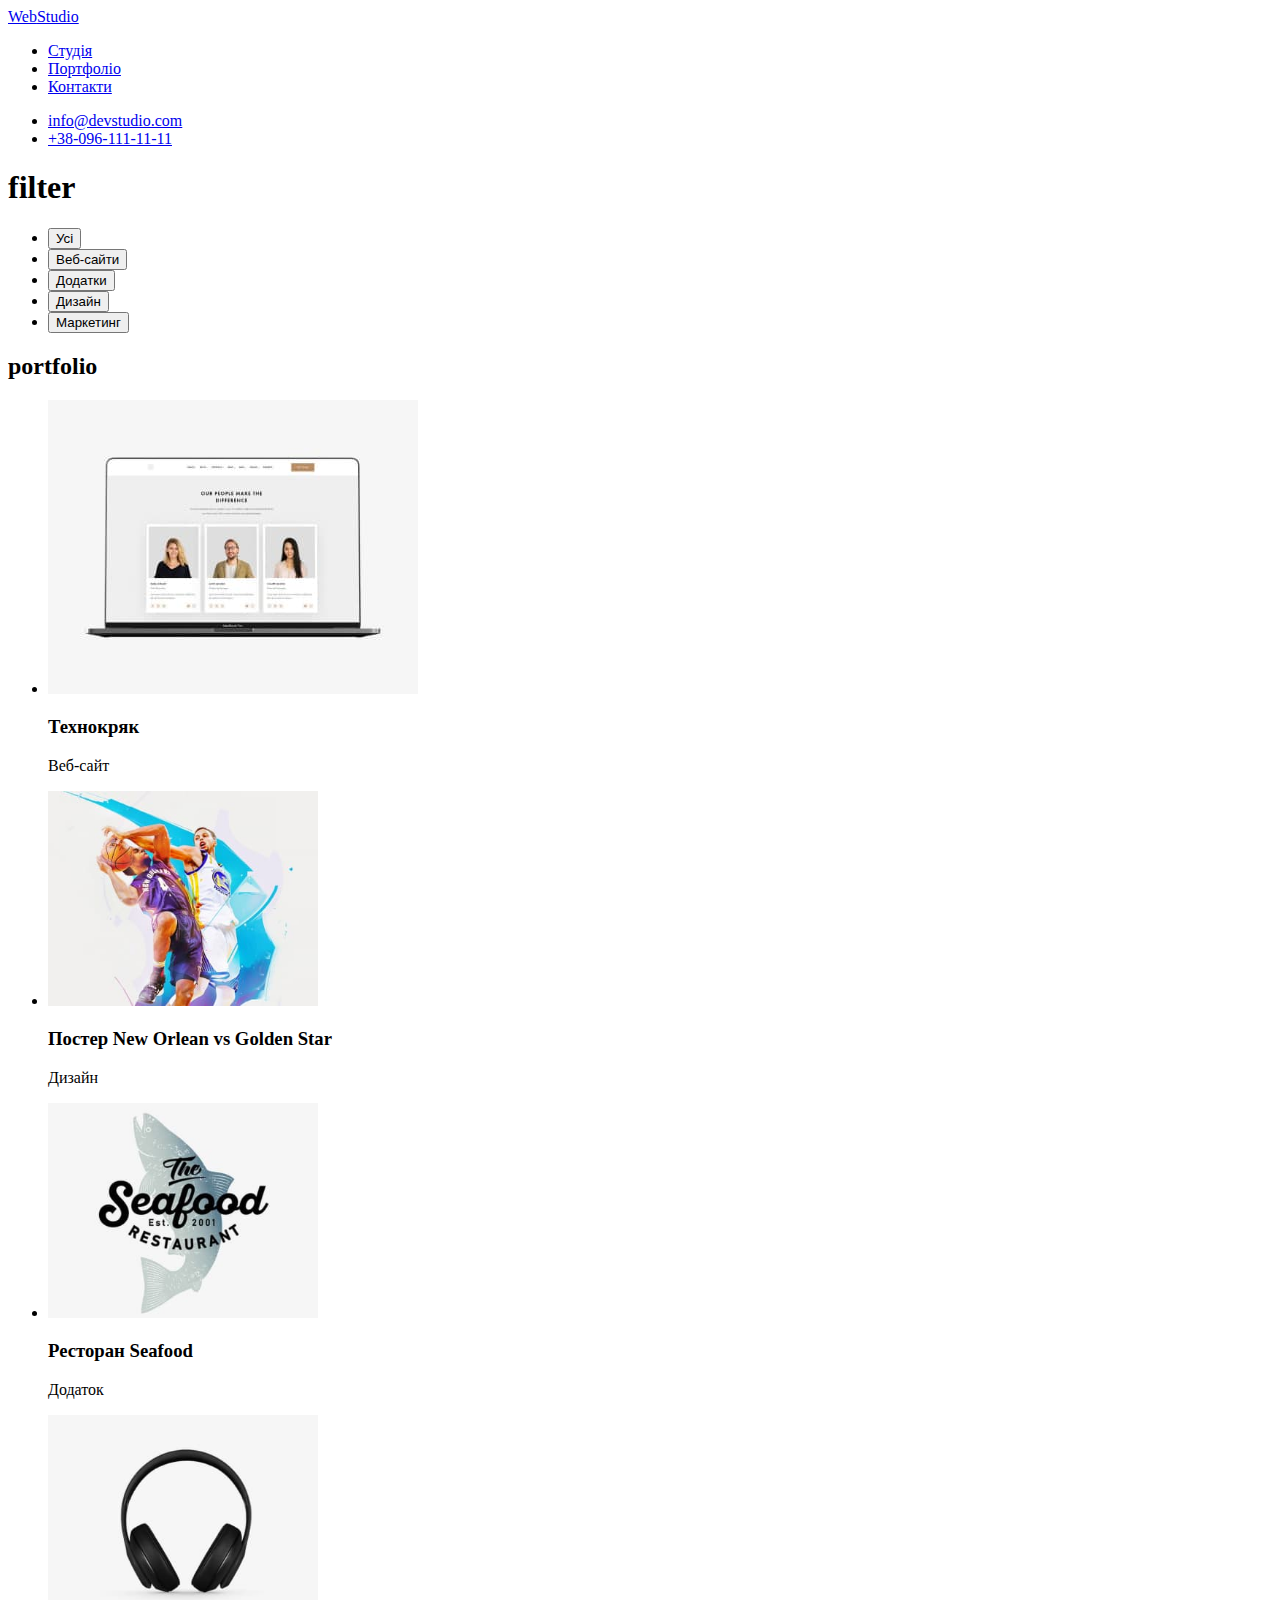
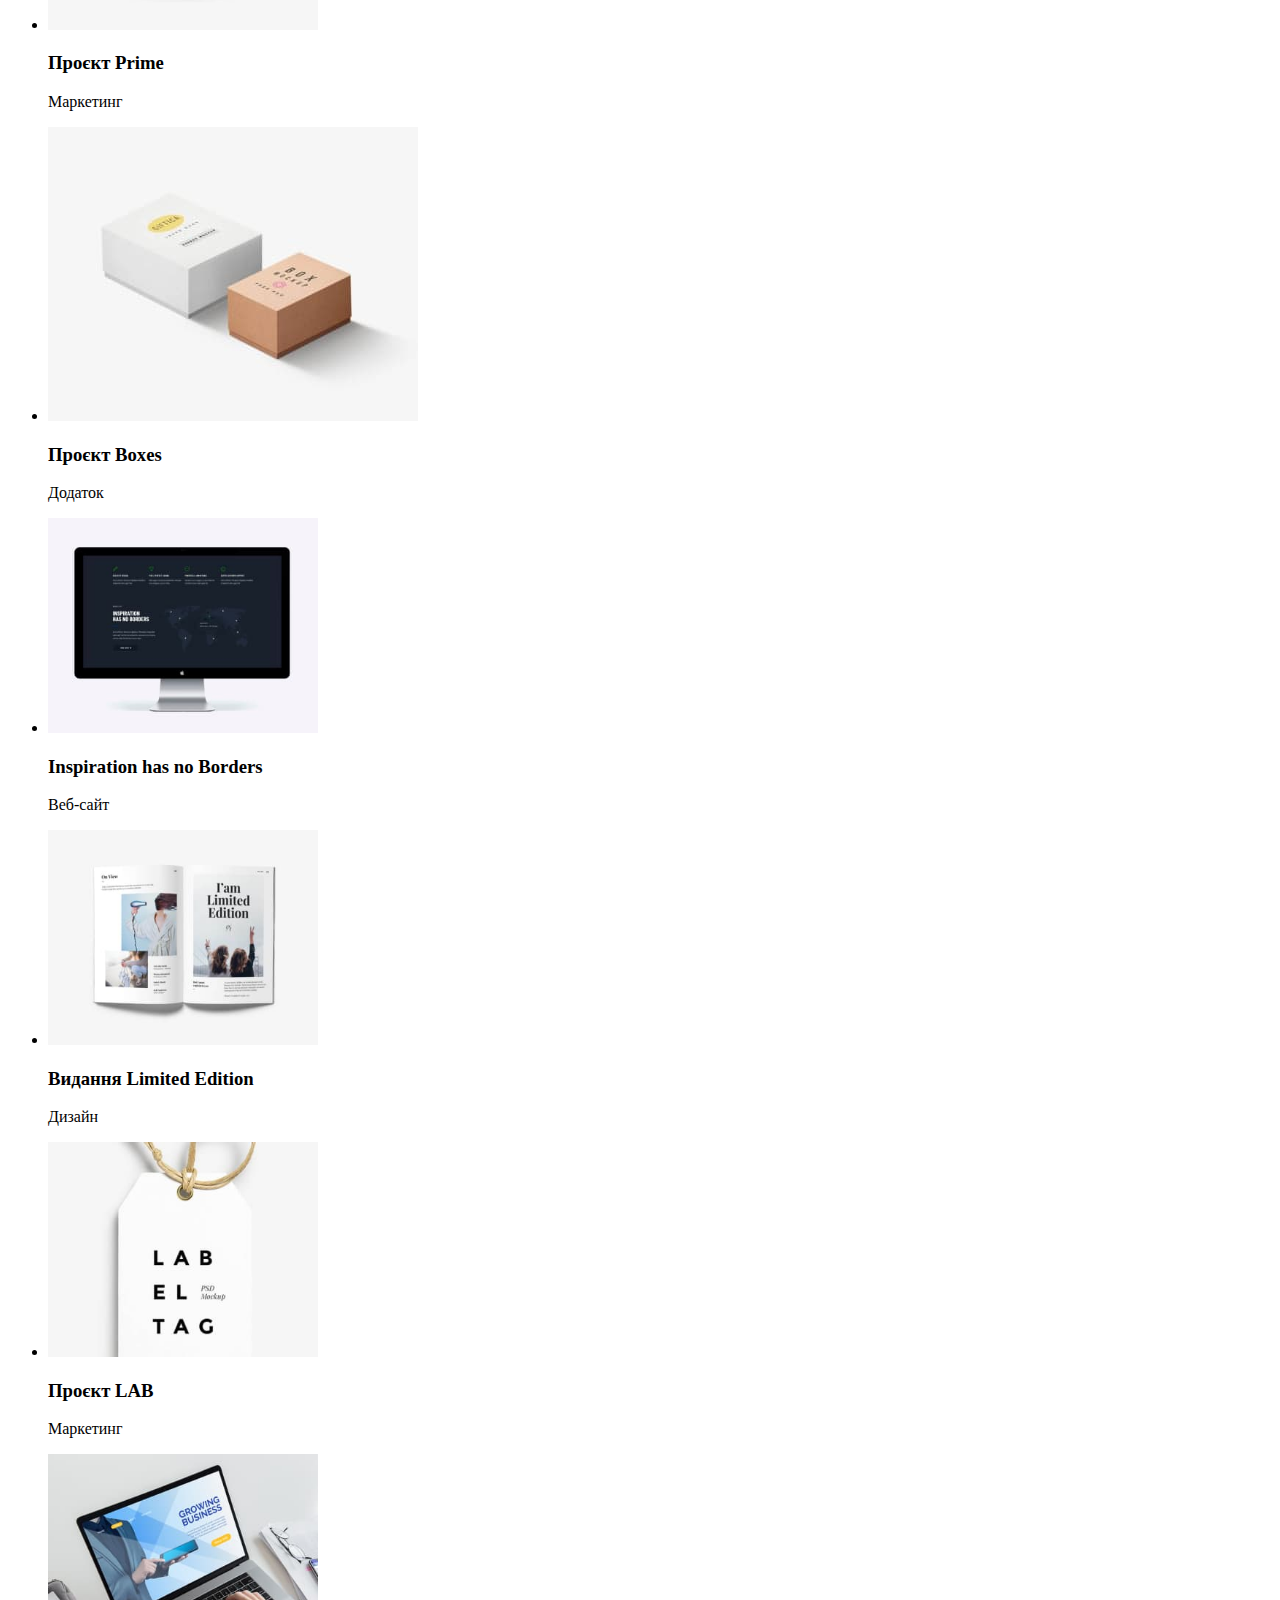
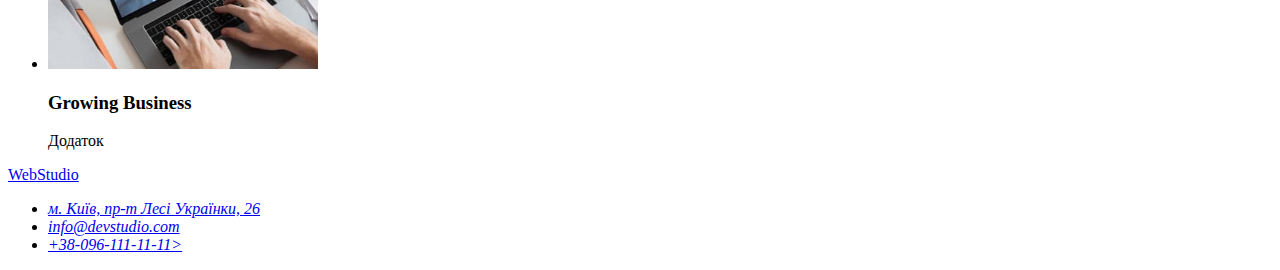
==== portfolio.html @ 27e8e51f "index" ====
<!DOCTYPE html>
<html lang="uk">    
<head>
    <meta charset="UTF-8">
    <meta http-equiv="X-UA-Compatible" content="IE=edge">
    <meta name="viewport" content="width=device-width, initial-scale=1.0">
    <title>WebStudio</title>
    <link rel="preconnect" href="https://fonts.googleapis.com">
    <link rel="preconnect" href="https://fonts.gstatic.com" crossorigin>
    <link href="https://fonts.googleapis.com/css2?family=Raleway:wght@700&family=Roboto:wght@400;500;700;900&display=swap"
        rel="stylesheet">
    <link rel="stylesheet" href="./CSS/style.css">
</head>
<body>
    <header>
        <a href="/"><span class="accent">Web</span>Studio</a>
        <nav>
            <ul>
                <li><a href="./index.html">Студія</a></li>
                <li><a href="./portfolio.html">Портфоліо</a></li>
                <li><a href="#">Контакти</a></li>
            </ul>
        </nav>
        <ul>
            <li>
                <a href="mailto:info@devstudio.com">info@devstudio.com</a>
            </li>
            <li>
                <a href="tel:+380961111111">+38-096-111-11-11</a>
            </li>
        </ul>
    </header>

    <main>
        <!--Filter-->
        <section>
            <h1>filter</h1>
            <ul>
                <li><button type="button">Усі</button></li>
                <li><button type="button">Веб-сайти</button></li>
                <li><button type="button">Додатки</button></li>
                <li><button type="button">Дизайн</button></li>
                <li><button type="button">Маркетинг</button></li> 
            </ul>
        </section>
    
 
        <!--Portfolio-->
        <section>
            <h2>portfolio</h2>
            <ul>
            <li>
                <img src="./images/portfolio/project-1.jpg" alt="project_1" width="370">
                <h3>Технокряк</h3>
                <p>Веб-сайт</p>
            </li>
            <li>
                <img src="./images/portfolio/project-2.jpg" alt="project_2" width="270">
                <h3>Постер New Orlean vs Golden Star</h3>
                <p>Дизайн</p>
            </li>
            <li>
                <img src="./images/portfolio/project-3.jpg" alt="project_3" width="270">
                <h3>Ресторан Seafood</h3>
                <p>Додаток</p>
            </li>
            <li>
                <img src="./images/portfolio/project-4.jpg" alt="project_4" width="270">
                <h3>Проєкт Prime</h3>
                <p>Маркетинг</p>
            </li>
            <li>
                <img src="./images/portfolio/project-5.jpg" alt="project_1" width="370">
                <h3>Проєкт Boxes</h3>
                <p>Додаток</p>
            </li>
            <li>
                <img src="./images/portfolio/project-6.jpg" alt="project_6" width="270">
                <h3>Inspiration has no Borders</h3>
                <p>Веб-сайт</p>
            </li>
            <li>
                <img src="./images/portfolio/project-7.jpg" alt="team_card_3" width="270">
                <h3>Видання Limited Edition</h3>
                <p>Дизайн</p>
            </li>
            <li>
                <img src="./images/portfolio/project-8.jpg" alt="team_card_4" width="270">
                <h3>Проєкт LAB</h3>
                <p>Маркетинг</p>
            </li>
            <li>
                <img src="./images/portfolio/project-9.jpg" alt="team_card_4" width="270">
                <h3>Growing Business</h3>
                <p>Додаток</p>
            </li>
            </ul>
        </section>

        </main>

        <!--Футер-->
        <footer>
            <a href="/"><span class="accent">Web</span>Studio</a>
                <address>
                    <ul>
                    <li><a href="https://goo.gl/maps/2xJjFby4WK6SpVGD9" target="_blank" rel="noopener noreferrer nofollow">м. Київ, пр-т Лесі Українки, 26</a></li>
                    <li><a href="info@devstudio.com">info@devstudio.com</a></li>
                    <li><a href="tel:+380961111111">+38-096-111-11-11></a></li>
                    </ul>
                </address>
        </footer>

           
</body>
</html>
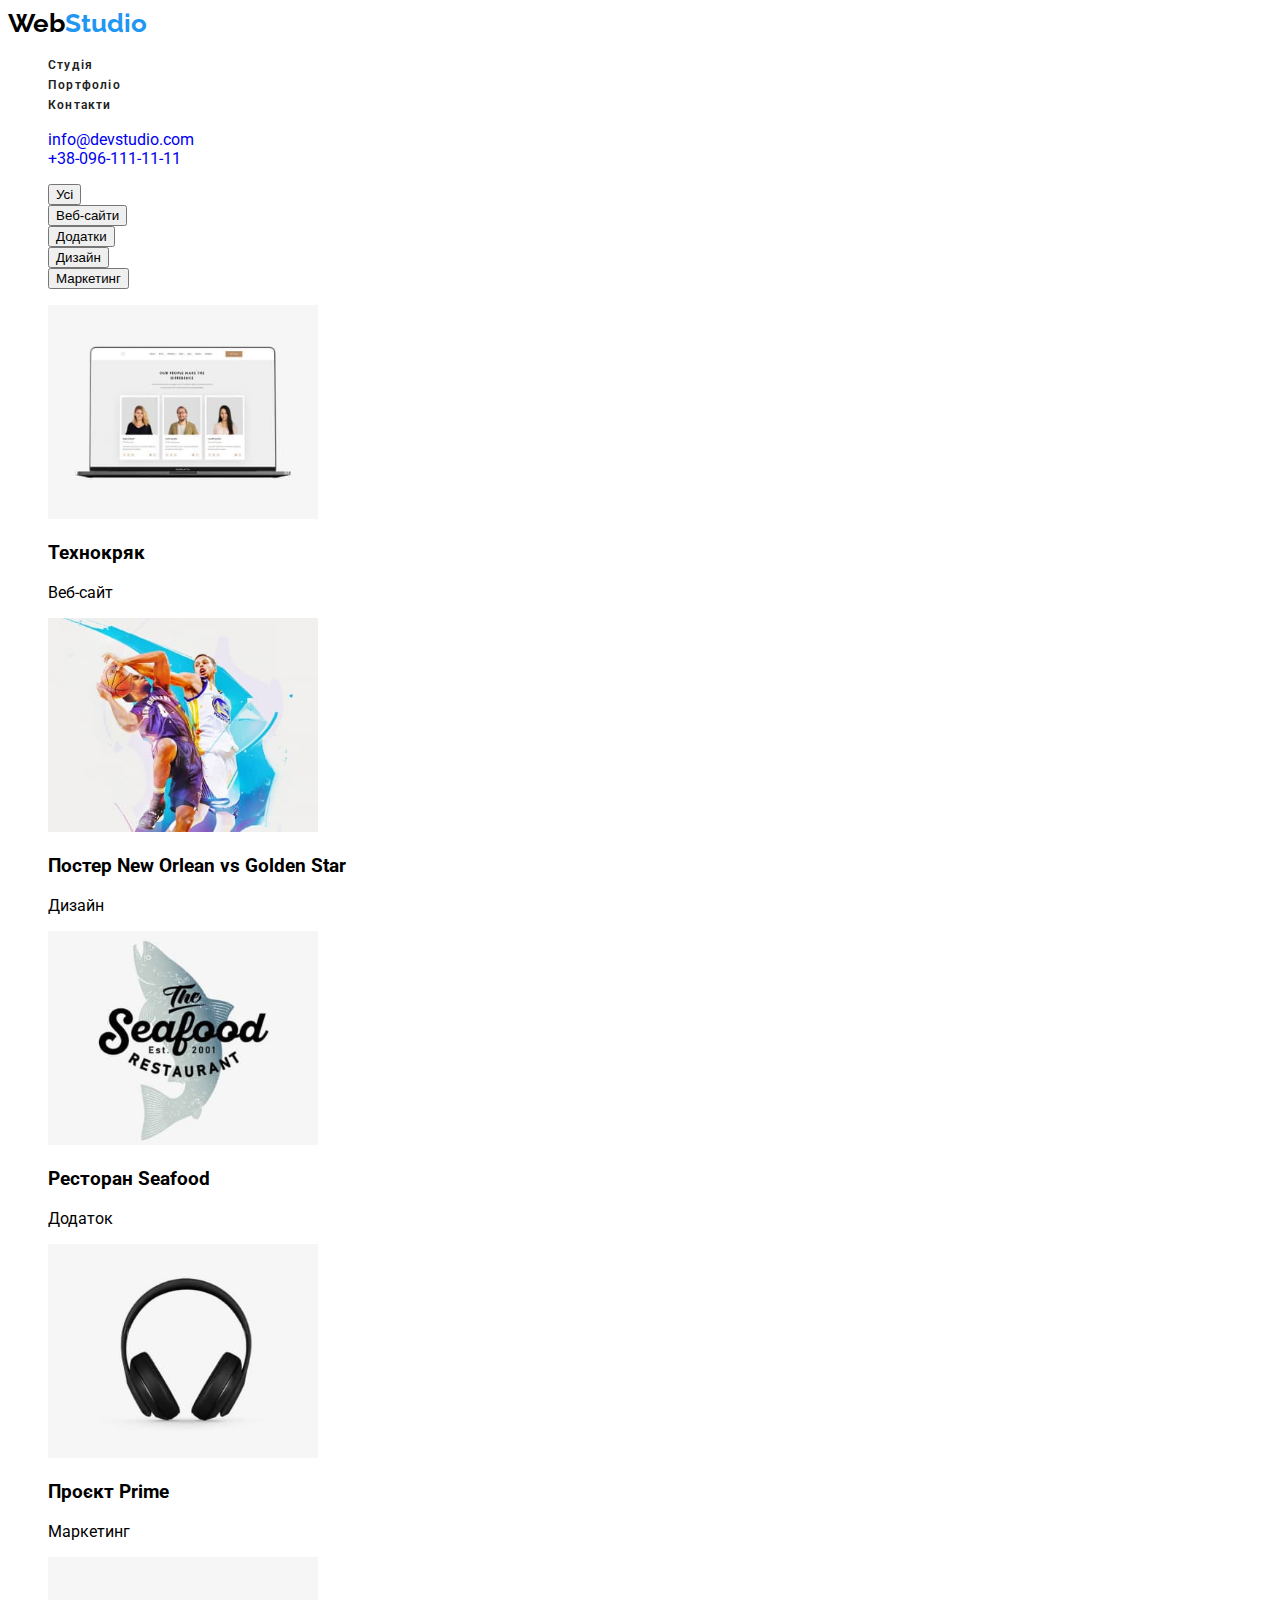
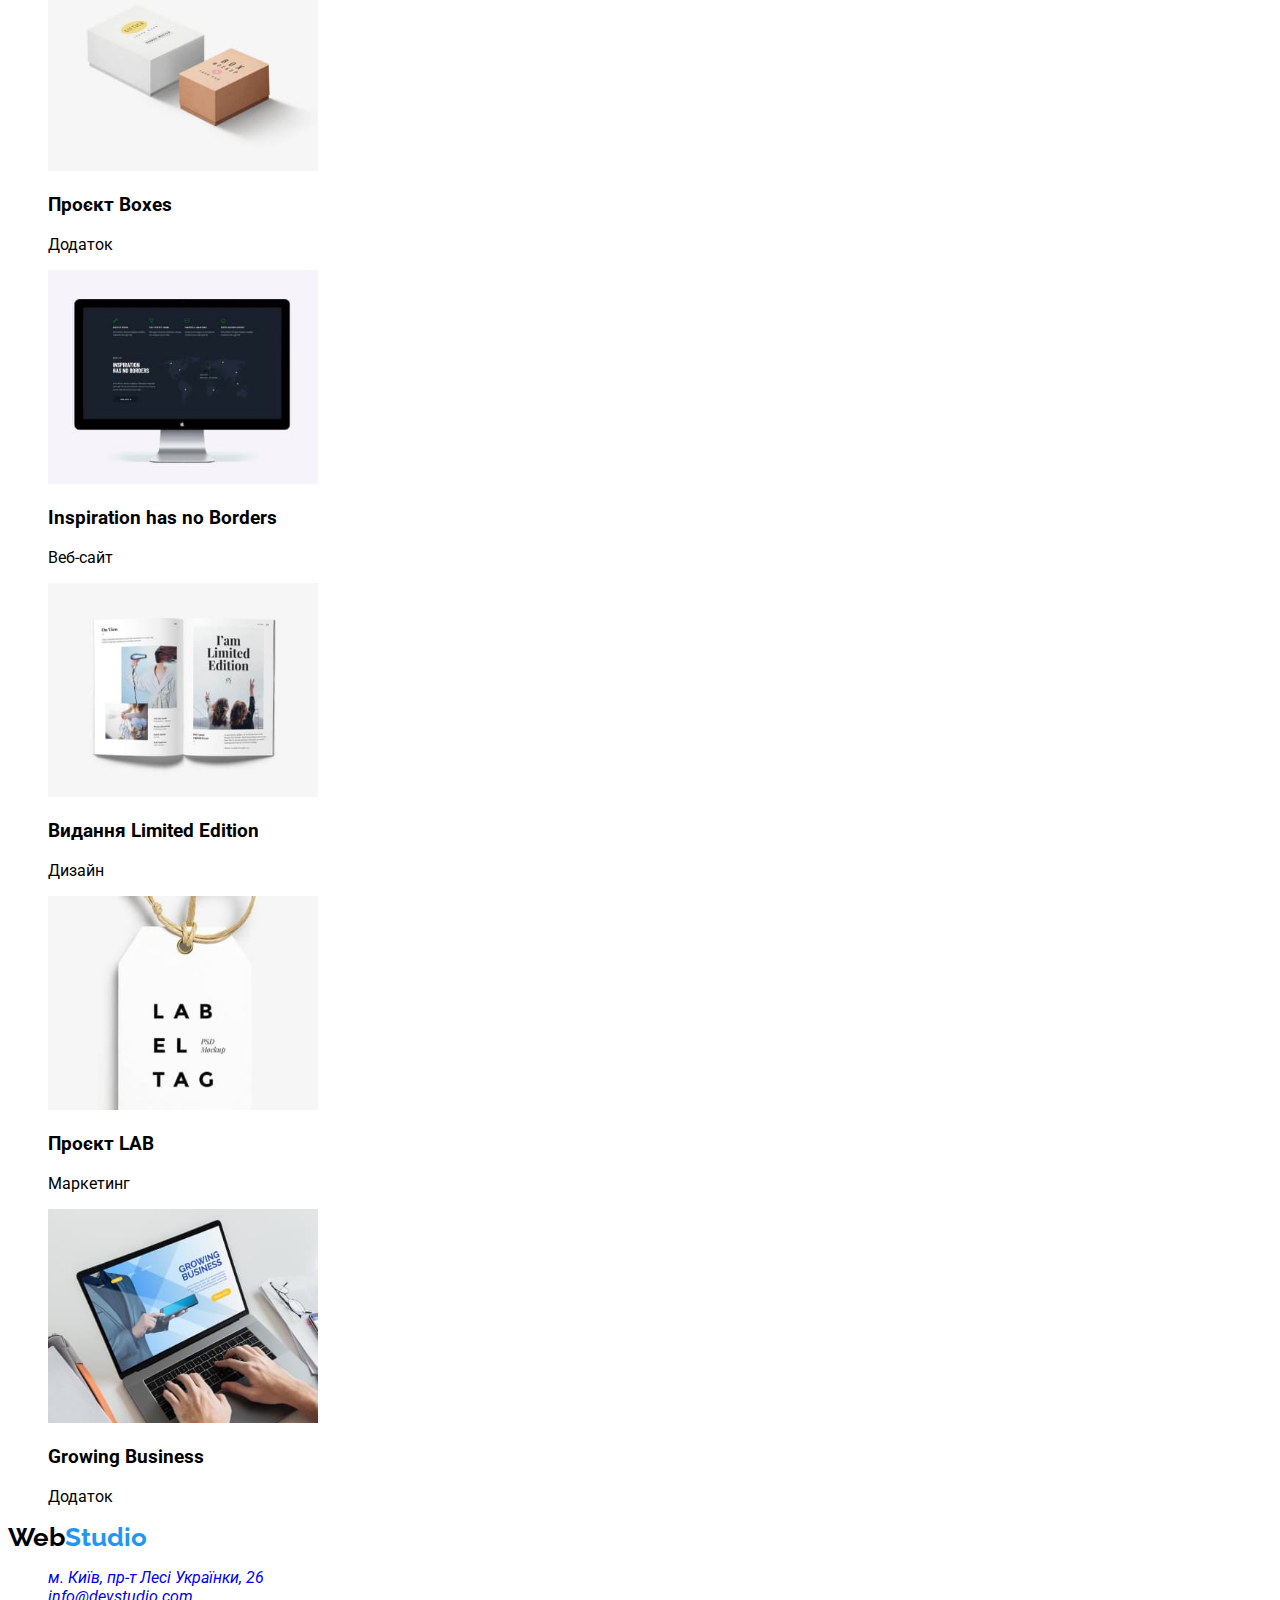
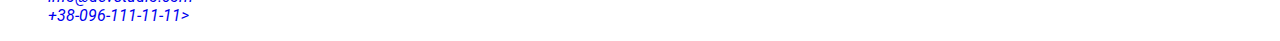
==== commit 6ffc2500: "Updait" ====
--- a/portfolio.html
+++ b/portfolio.html
@@ -12,21 +12,21 @@
     <link rel="stylesheet" href="./CSS/style.css">
 </head>
 <body>
-    <header>
-        <a href="/"><span class="accent">Web</span>Studio</a>
-        <nav>
-            <ul>
-                <li><a href="./index.html">Студія</a></li>
-                <li><a href="./portfolio.html">Портфоліо</a></li>
-                <li><a href="#">Контакти</a></li>
+    <header class="header">
+        <a class="header-logo link" href="/"><span class="header-accent link">Web</span>Studio</a>
+        <nav class="header-nav">
+            <ul class="header-list list">
+                <li><a href="./index.html" class="header-link link">Студія</a></li>
+                <li><a href="/portfolio.html" class="header-link link">Портфоліо</a></li>
+                <li><a href="#" class="header-link link">Контакти</a></li>
             </ul>
         </nav>
-        <ul>
-            <li>
-                <a href="mailto:info@devstudio.com">info@devstudio.com</a>
+        <ul class="header-cntact list">
+            <li class="header-contact link">
+                <a href="mailto:info@devstudio.com" class="link">info@devstudio.com</a>
             </li>
-            <li>
-                <a href="tel:+380961111111">+38-096-111-11-11</a>
+            <li class="header-contact link">
+                <a href="tel:+380961111111" class="link">+38-096-111-11-11</a>
             </li>
         </ul>
     </header>
@@ -34,8 +34,8 @@
     <main>
         <!--Filter-->
         <section>
-            <h1>filter</h1>
-            <ul>
+            <h1 class="visually-hidden">filter</h1>
+            <ul class="list">
                 <li><button type="button">Усі</button></li>
                 <li><button type="button">Веб-сайти</button></li>
                 <li><button type="button">Додатки</button></li>
@@ -47,10 +47,10 @@
  
         <!--Portfolio-->
         <section>
-            <h2>portfolio</h2>
-            <ul>
+            <h2 class="visually-hidden">portfolio</h2>
+            <ul class="list">
             <li>
-                <img src="./images/portfolio/project-1.jpg" alt="project_1" width="370">
+                <img src="./images/portfolio/project-1.jpg" alt="project_1" width="270">
                 <h3>Технокряк</h3>
                 <p>Веб-сайт</p>
             </li>
@@ -70,7 +70,7 @@
                 <p>Маркетинг</p>
             </li>
             <li>
-                <img src="./images/portfolio/project-5.jpg" alt="project_1" width="370">
+                <img src="./images/portfolio/project-5.jpg" alt="project_1" width="270">
                 <h3>Проєкт Boxes</h3>
                 <p>Додаток</p>
             </li>
@@ -100,16 +100,16 @@
         </main>
 
         <!--Футер-->
-        <footer>
-            <a href="/"><span class="accent">Web</span>Studio</a>
-                <address>
-                    <ul>
-                    <li><a href="https://goo.gl/maps/2xJjFby4WK6SpVGD9" target="_blank" rel="noopener noreferrer nofollow">м. Київ, пр-т Лесі Українки, 26</a></li>
-                    <li><a href="info@devstudio.com">info@devstudio.com</a></li>
-                    <li><a href="tel:+380961111111">+38-096-111-11-11></a></li>
-                    </ul>
-                </address>
-        </footer>
+    <a class="header-logo link" href="./index.html"><span class="header-accent link">Web</span>Studio</a>
+    <address>
+        <ul class="list">
+            <li><a href="https://goo.gl/maps/2xJjFby4WK6SpVGD9" target="_blank" rel="noopener noreferrer nofollow"
+                    class="link">м. Київ, пр-т Лесі Українки, 26</a></li>
+            <li><a href="info@devstudio.com" class="link">info@devstudio.com</a></li>
+            <li><a href="tel:+380961111111" class="link">+38-096-111-11-11></a></li>
+        </ul>
+    </address>
+    </footer>
 
            
 </body>
--- a/CSS/style.css
+++ b/CSS/style.css
@@ -0,0 +1,70 @@
+:root {
+    --primary-link-color: #212121;
+    --secondary-link-color: #757575;
+    --accent-color: #2196F3;
+}
+
+body{
+    font-family: 'Roboto', 'Raleway';
+}
+
+.header {
+    background: #FFFFFF;
+}
+
+.link {
+    text-decoration: none;
+       }
+.list {
+    list-style: none;
+}
+.header-logo {
+    font-family: 'Raleway';
+        font-style: normal;
+        font-weight: 700;
+        font-size: 26px;
+        line-height: 1,19;
+        color: #2196F3;
+}
+.header-accent {
+    font-family: 'Raleway';
+        font-style: normal;
+        font-weight: 700;
+        font-size: 26px;
+        line-height: 1,19;
+        color: #000;
+    }
+.header-link {
+    font-weight: 600;
+    font-size: 12px;
+    line-height: 1.33;
+    letter-spacing: 0.1em;
+    color: var(--primary-link-color);
+}
+.contact-link:hover,
+.contact-link:focus,
+.header-link:hover,
+.header-link:focus {
+    color: var(--accent-color);
+}
+.contact-link {
+    font-weight: 600;
+        font-size: 12px;
+        line-height: 1.33;
+        letter-spacing: 0.1em;
+        color: var(--secondary-link-color);
+}
+
+
+.visually-hidden {
+    position: absolute;
+    width: 1px;
+    height: 1px;
+    margin: -1px;
+    border: 0;
+    padding: 0;
+    white-space: nowrap;
+    clip-path: inset(100%);
+    clip: rect(0 0 0 0);
+    overflow: hidden;
+        }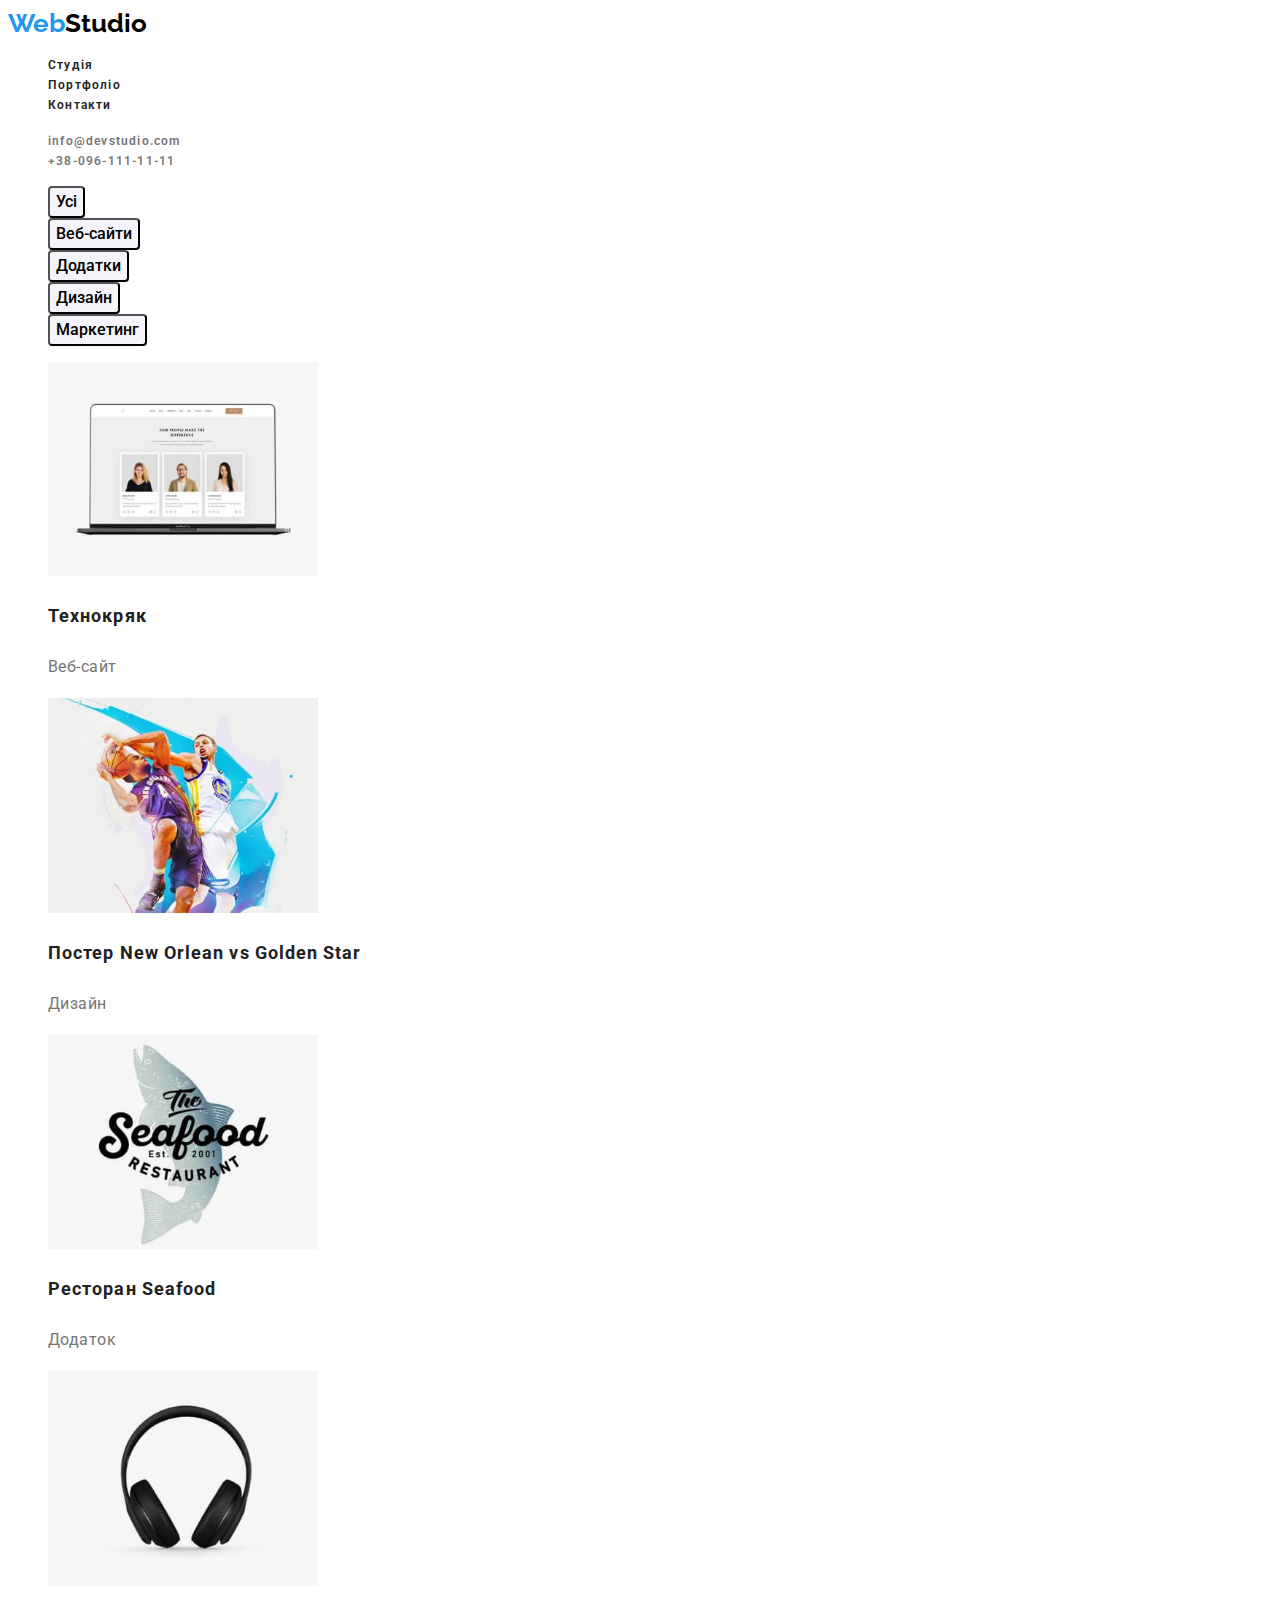
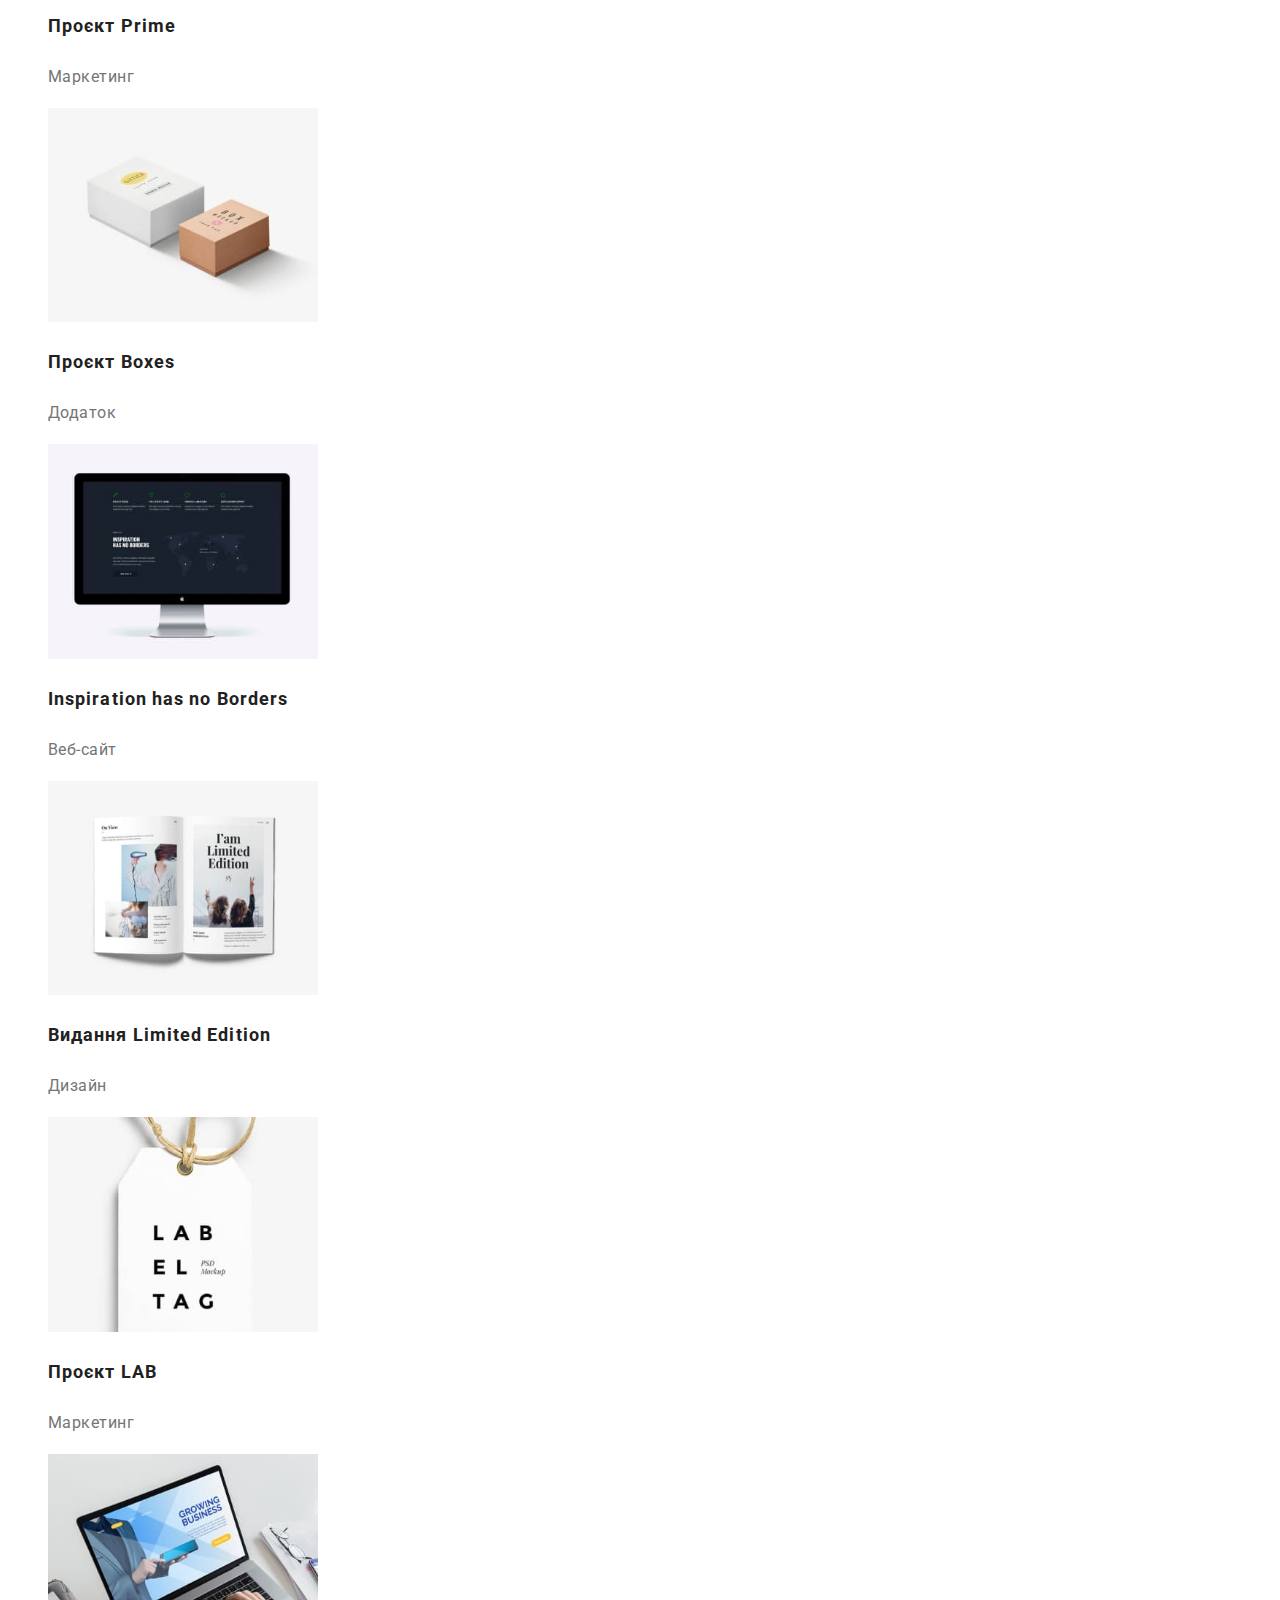
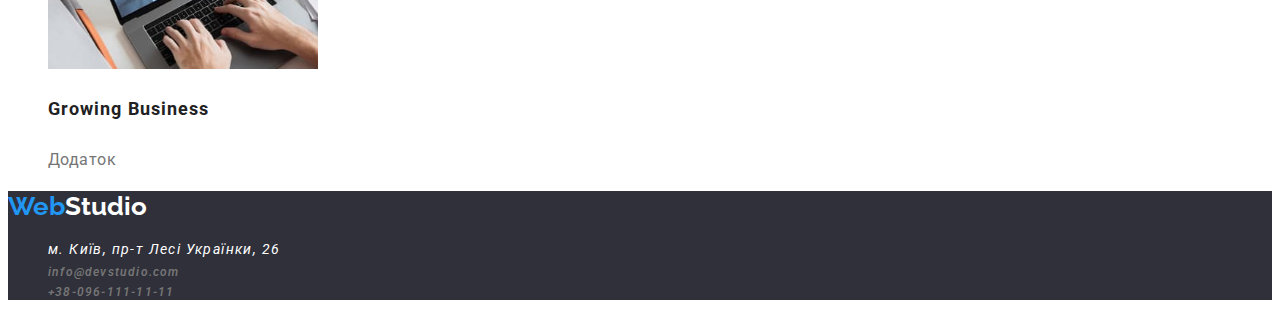
==== commit 3b789062: "Update" ====
--- a/portfolio.html
+++ b/portfolio.html
@@ -13,7 +13,7 @@
 </head>
 <body>
     <header class="header">
-        <a class="header-logo link" href="/"><span class="header-accent link">Web</span>Studio</a>
+        <a class="header-accent link" href="/"><span class="header-logo link">Web</span>Studio</a>
         <nav class="header-nav">
             <ul class="header-list list">
                 <li><a href="./index.html" class="header-link link">Студія</a></li>
@@ -23,76 +23,76 @@
         </nav>
         <ul class="header-cntact list">
             <li class="header-contact link">
-                <a href="mailto:info@devstudio.com" class="link">info@devstudio.com</a>
+                <a href="mailto:info@devstudio.com" class="contact-link link">info@devstudio.com</a>
             </li>
             <li class="header-contact link">
-                <a href="tel:+380961111111" class="link">+38-096-111-11-11</a>
+                <a href="tel:+380961111111" class="contact-link link">+38-096-111-11-11</a>
             </li>
         </ul>
     </header>
 
     <main>
         <!--Filter-->
-        <section>
+        <section class="filter">
             <h1 class="visually-hidden">filter</h1>
             <ul class="list">
-                <li><button type="button">Усі</button></li>
-                <li><button type="button">Веб-сайти</button></li>
-                <li><button type="button">Додатки</button></li>
-                <li><button type="button">Дизайн</button></li>
-                <li><button type="button">Маркетинг</button></li> 
+                <li><button class="btn-portfolio" type="button">Усі</button></li>
+                <li><button class="btn-portfolio" type="button">Веб-сайти</button></li>
+                <li><button class="btn-portfolio" type="button">Додатки</button></li>
+                <li><button class="btn-portfolio" type="button">Дизайн</button></li>
+                <li><button class="btn-portfolio" type="button">Маркетинг</button></li> 
             </ul>
         </section>
     
  
         <!--Portfolio-->
-        <section>
+        <section class="portfolio">
             <h2 class="visually-hidden">portfolio</h2>
             <ul class="list">
             <li>
                 <img src="./images/portfolio/project-1.jpg" alt="project_1" width="270">
-                <h3>Технокряк</h3>
-                <p>Веб-сайт</p>
+                <h3 class="portfolio-name">Технокряк</h3>
+                <p class="portfolio-class">Веб-сайт</p>
             </li>
             <li>
                 <img src="./images/portfolio/project-2.jpg" alt="project_2" width="270">
-                <h3>Постер New Orlean vs Golden Star</h3>
-                <p>Дизайн</p>
+                <h3 class="portfolio-name">Постер New Orlean vs Golden Star</h3>
+                <p class="portfolio-class">Дизайн</p>
             </li>
             <li>
                 <img src="./images/portfolio/project-3.jpg" alt="project_3" width="270">
-                <h3>Ресторан Seafood</h3>
-                <p>Додаток</p>
+                <h3 class="portfolio-name">Ресторан Seafood</h3>
+                <p class="portfolio-class">Додаток</p>
             </li>
             <li>
                 <img src="./images/portfolio/project-4.jpg" alt="project_4" width="270">
-                <h3>Проєкт Prime</h3>
-                <p>Маркетинг</p>
+                <h3 class="portfolio-name">Проєкт Prime</h3>
+                <p class="portfolio-class">Маркетинг</p>
             </li>
             <li>
                 <img src="./images/portfolio/project-5.jpg" alt="project_1" width="270">
-                <h3>Проєкт Boxes</h3>
-                <p>Додаток</p>
+                <h3 class="portfolio-name">Проєкт Boxes</h3>
+                <p class="portfolio-class">Додаток</p>
             </li>
             <li>
                 <img src="./images/portfolio/project-6.jpg" alt="project_6" width="270">
-                <h3>Inspiration has no Borders</h3>
-                <p>Веб-сайт</p>
+                <h3 class="portfolio-name">Inspiration has no Borders</h3>
+                <p class="portfolio-class">Веб-сайт</p>
             </li>
             <li>
                 <img src="./images/portfolio/project-7.jpg" alt="team_card_3" width="270">
-                <h3>Видання Limited Edition</h3>
-                <p>Дизайн</p>
+                <h3 class="portfolio-name">Видання Limited Edition</h3>
+                <p class="portfolio-class">Дизайн</p>
             </li>
             <li>
                 <img src="./images/portfolio/project-8.jpg" alt="team_card_4" width="270">
-                <h3>Проєкт LAB</h3>
-                <p>Маркетинг</p>
+                <h3 class="portfolio-name">Проєкт LAB</h3>
+                <p class="portfolio-class">Маркетинг</p>
             </li>
             <li>
                 <img src="./images/portfolio/project-9.jpg" alt="team_card_4" width="270">
-                <h3>Growing Business</h3>
-                <p>Додаток</p>
+                <h3 class="portfolio-name">Growing Business</h3>
+                <p class="portfolio-class">Додаток</p>
             </li>
             </ul>
         </section>
@@ -100,16 +100,19 @@
         </main>
 
         <!--Футер-->
-    <a class="header-logo link" href="./index.html"><span class="header-accent link">Web</span>Studio</a>
-    <address>
-        <ul class="list">
-            <li><a href="https://goo.gl/maps/2xJjFby4WK6SpVGD9" target="_blank" rel="noopener noreferrer nofollow"
-                    class="link">м. Київ, пр-т Лесі Українки, 26</a></li>
-            <li><a href="info@devstudio.com" class="link">info@devstudio.com</a></li>
-            <li><a href="tel:+380961111111" class="link">+38-096-111-11-11></a></li>
-        </ul>
-    </address>
-    </footer>
+        <footer>
+            <a class="footer-logo link" href="./index.html"><span class="header-logo link">Web</span>Studio</a>
+            <address>
+                <ul class="list">
+                    <li><a href="https://goo.gl/maps/2xJjFby4WK6SpVGD9" target="_blank" rel="noopener noreferrer nofollow"
+                            class="footer-link link">м. Київ, пр-т Лесі Українки, 26</a></li>
+                    <li><a href="info@devstudio.com" class="contact-link link">info@devstudio.com</a></li>
+                    <li><a href="tel:+380961111111" class="contact-link link">+38-096-111-11-11</a></li>
+                </ul>
+            </address>
+        </footer>
+
+    
 
            
 </body>
--- a/CSS/style.css
+++ b/CSS/style.css
@@ -2,10 +2,14 @@
     --primary-link-color: #212121;
     --secondary-link-color: #757575;
     --accent-color: #2196F3;
+    --btn-portfolio: 
 }
 
 body{
-    font-family: 'Roboto', 'Raleway';
+    font-family: 'Roboto';
+}
+main {
+    font-family: 'Roboto';
 }
 
 .header {
@@ -54,6 +58,132 @@
         letter-spacing: 0.1em;
         color: var(--secondary-link-color);
 }
+.hero {
+    background-color: #2F303A;
+}
+.hero-title
+ {
+    font-weight: 900;
+        font-size: 44px;
+        line-height: 1.36;
+        text-align: center;
+        letter-spacing: 0.06em;
+        text-transform: uppercase;
+        color: #FFFFFf;    
+        border: 1px solid #000000;
+        text-shadow: 0px 4px 4px rgba(0, 0, 0, 0.25);
+}
+.btn {
+    font-family: 'Roboto';
+        background: var(--accent-color);
+        color: #FFFFFF;
+        box-shadow: 0px 4px 4px rgba(0, 0, 0, 0.15);
+        border-radius: 4px;
+
+}
+
+.btn:hover,
+.btn:focus {
+font-family: 'Roboto';
+background-color: #FFFFFf;
+color: #000000;
+}
+.btn-text {
+    font-family: 'Roboto';
+    font-weight: 700;
+        font-size: 16px;
+        line-height: 30px;
+        display: flex;
+        align-items: center;
+        text-align: center;
+        letter-spacing: 0.06em;
+    color: #FFFFFF;
+}
+.what-we-do-title {
+    font-weight: 700;
+        font-size: 36px;
+        line-height: 1.16;
+        text-align: center;
+        letter-spacing: 0.03em;
+        color: #212121;
+}
+
+.team-title {
+    font-weight: 700;
+        font-size: 36px;
+        line-height: 42px;
+        text-align: center;
+        letter-spacing: 0.03em;
+        color: #212121;
+}
+.team-name {
+    font-weight: 500;
+        font-size: 16px;
+        line-height: 19px;
+        text-align: center;
+        letter-spacing: 0.03em;
+        color: #212121;
+}
+.team-position {
+    font-weight: 400;
+        font-size: 16px;
+        line-height: 19px;
+        text-align: center;
+        letter-spacing: 0.03em;
+        color: #757575;
+}
+footer {
+    background-color: #2F303A;
+    }
+.footer-logo {
+    font-family: 'Raleway';
+        font-style: normal;
+        font-weight: 700;
+        font-size: 26px;
+        line-height: 1,19;
+    color: #FFFFFF;
+}
+.footer-link {
+    color: #FFFFFF;
+    font-weight: 400;
+    font-size: 14px;
+    line-height: 24px;
+    letter-spacing: 0.1em;
+}
+
+
+.btn-portfolio {
+    font-family: 'Roboto';
+        font-style: normal;
+        font-weight: 500;
+        font-size: 16px;
+        line-height: 26px;
+        background: #F5F4FA;
+        border-radius: 4px;
+}
+.btn-portfolio:hover,
+.btn-portfolio:focus {
+    font-family: 'Roboto';
+        background-color: var(--accent-color);
+        color: #FFFFFF;
+}
+
+.portfolio-name {
+    font-weight: 700;
+        font-size: 18px;
+        line-height: 36px;
+        letter-spacing: 0.06em;
+        color: #212121;
+}
+
+.portfolio-class {
+    font-weight: 400;
+        font-size: 16px;
+        line-height: 30px;
+        letter-spacing: 0.03em;
+        color: #757575;
+}
+
 
 
 .visually-hidden {
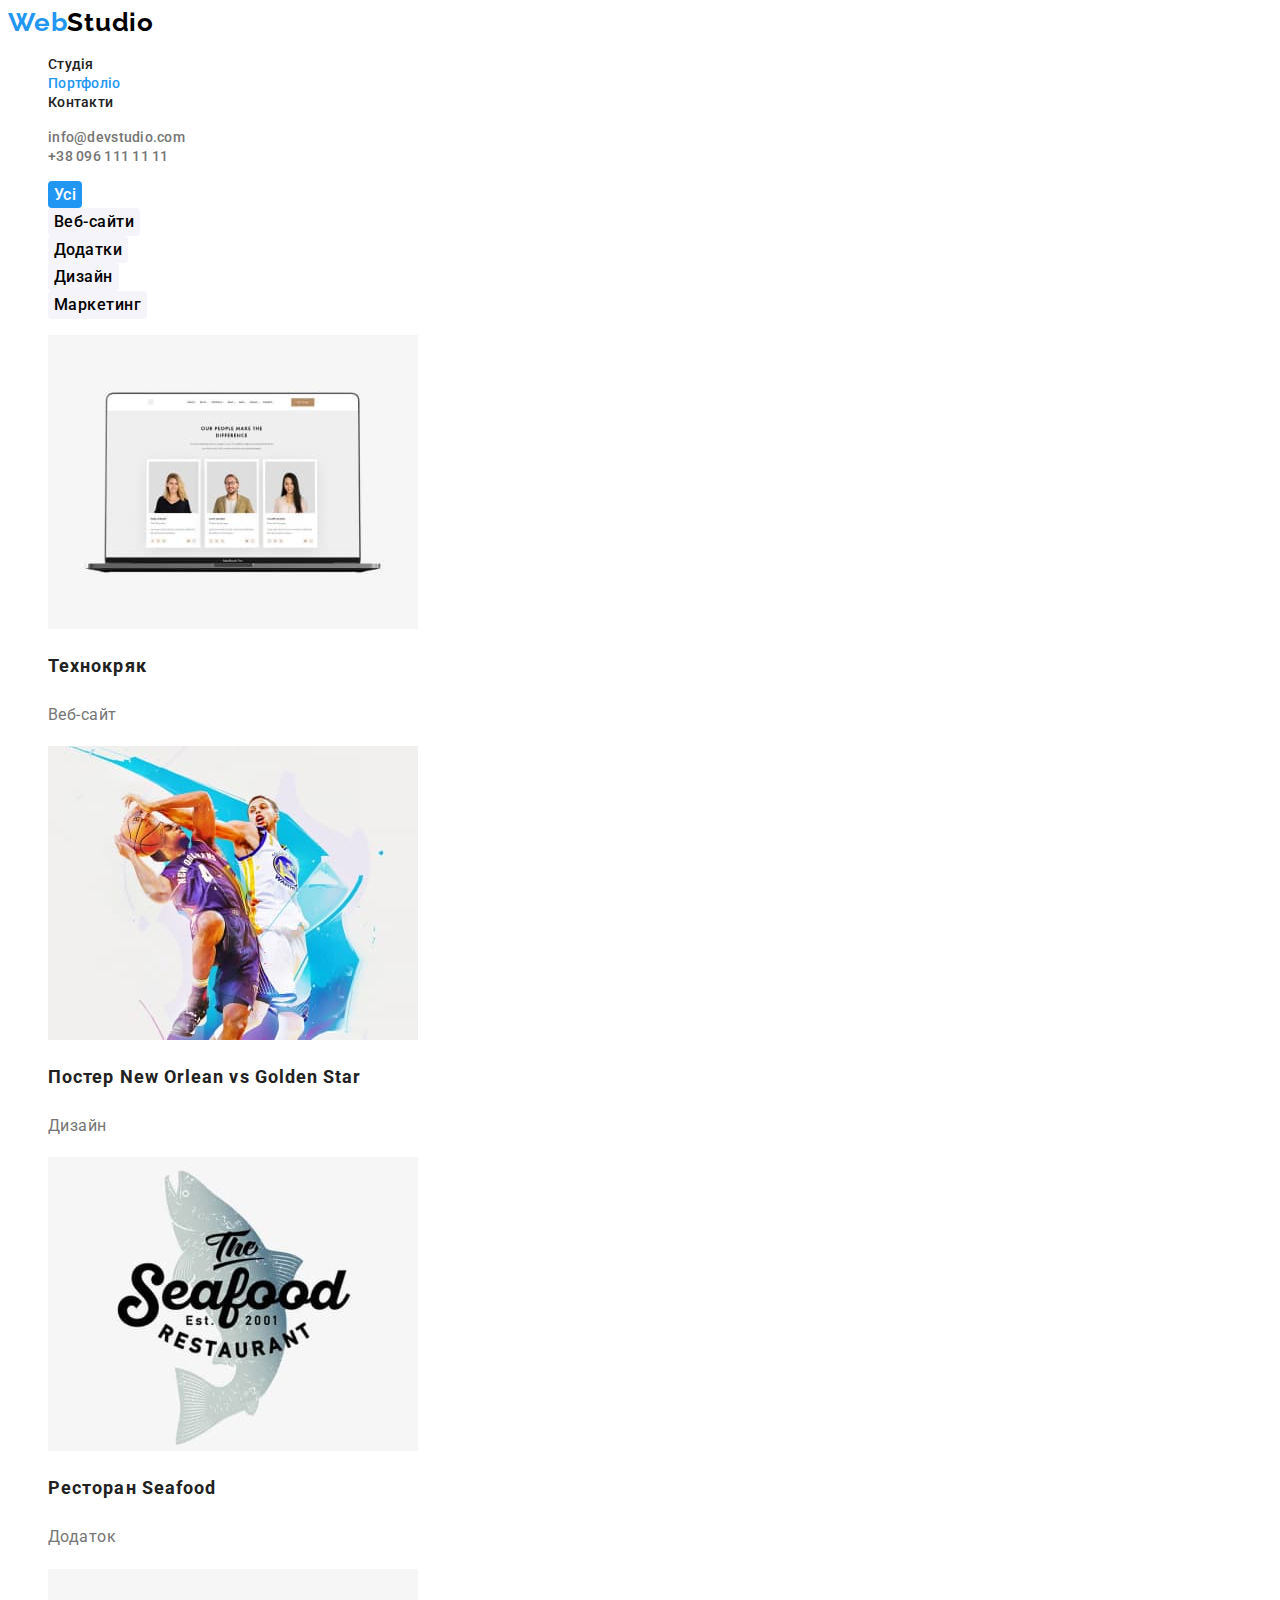
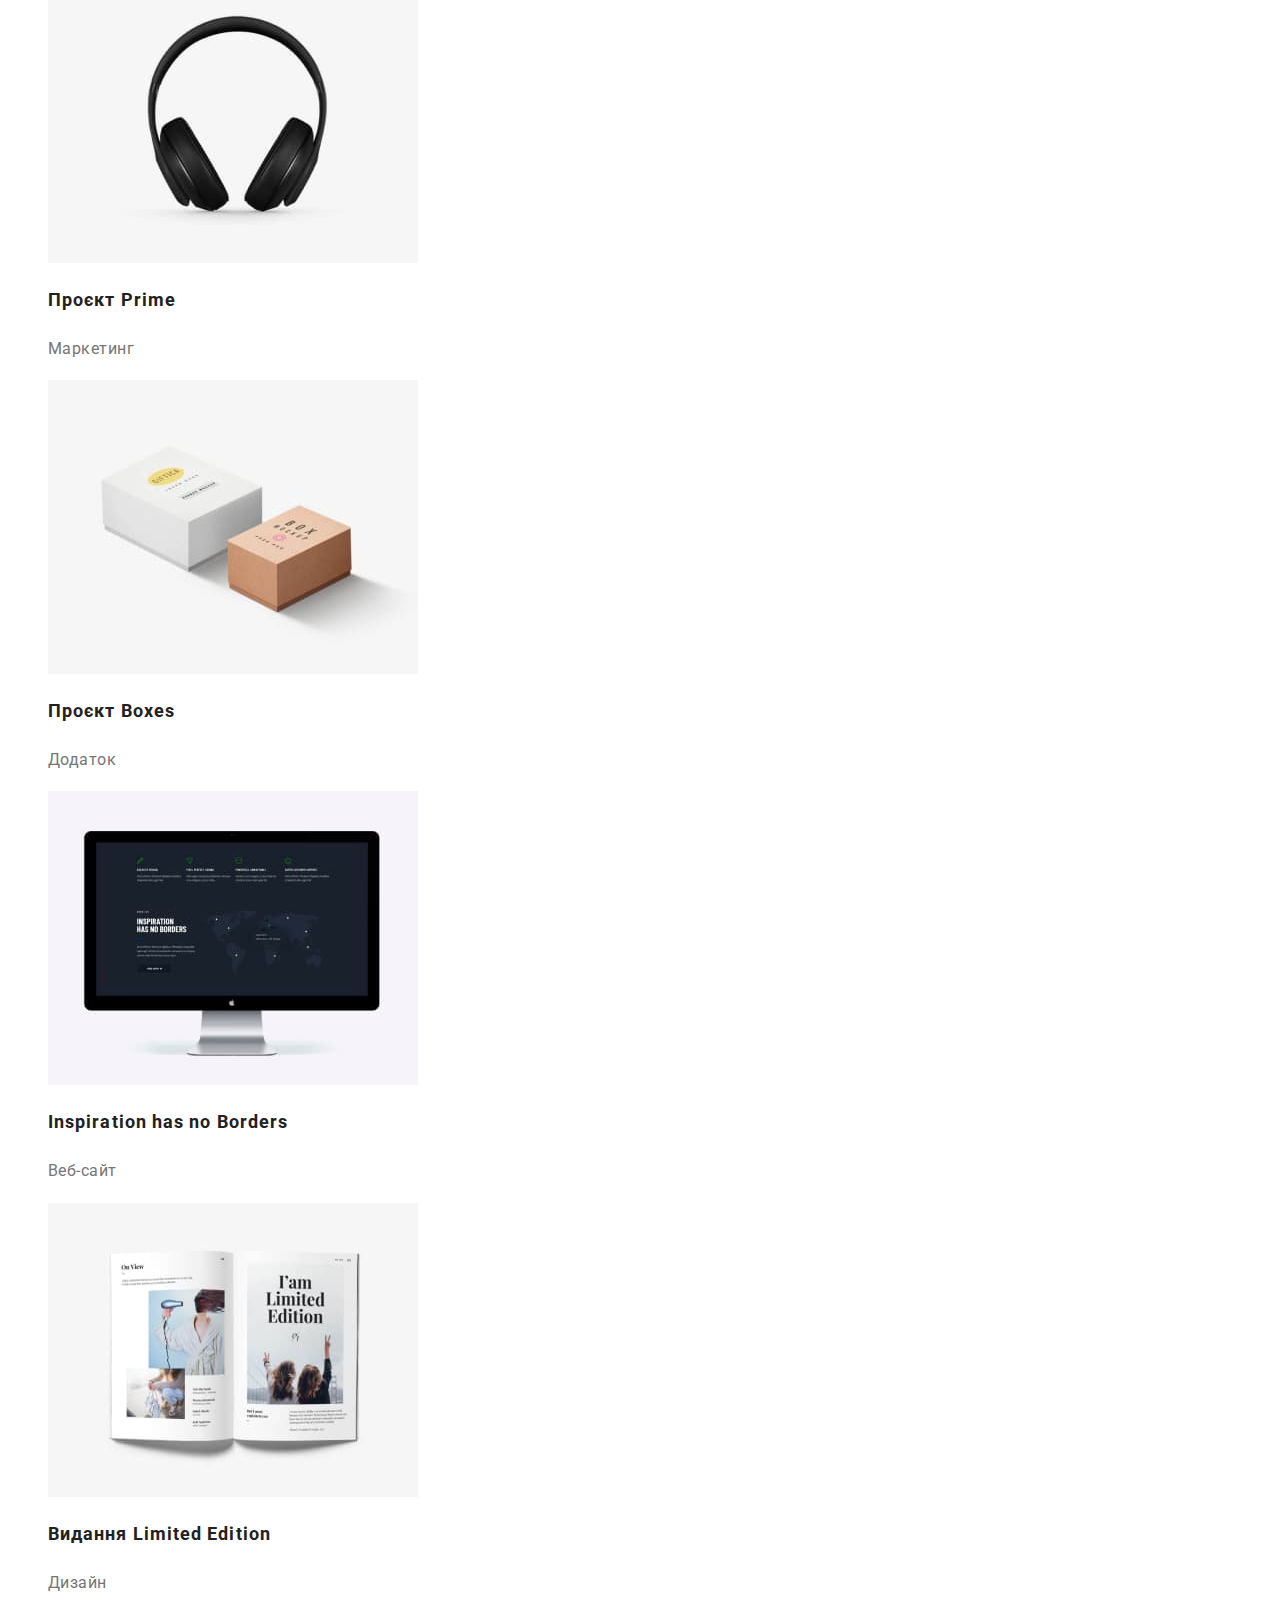
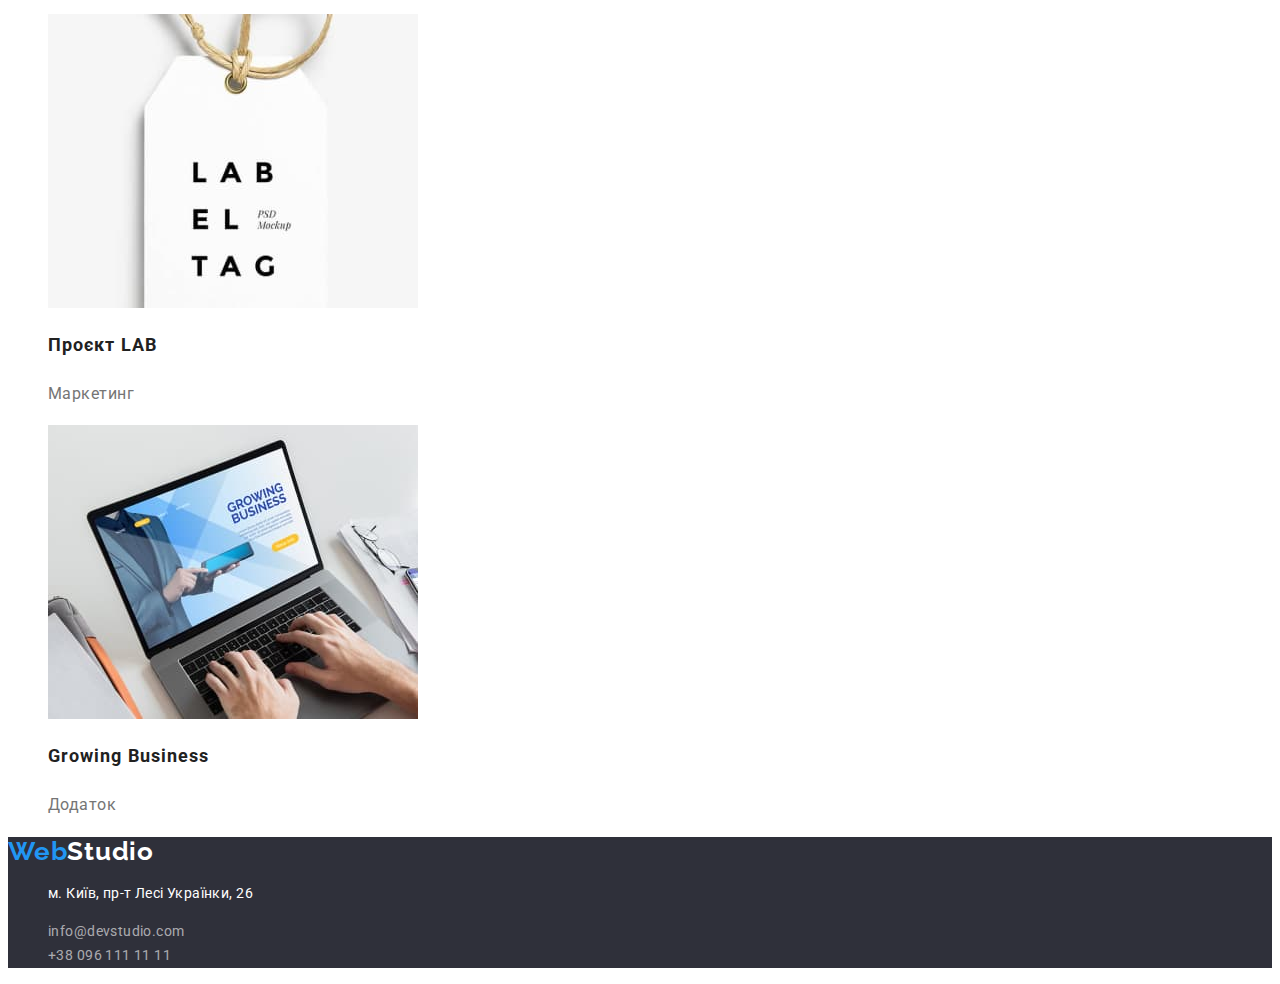
==== commit 6ac0bf62: "final" ====
--- a/portfolio.html
+++ b/portfolio.html
@@ -1,119 +1,108 @@
 <!DOCTYPE html>
-<html lang="uk">    
-<head>
-    <meta charset="UTF-8">
-    <meta http-equiv="X-UA-Compatible" content="IE=edge">
-    <meta name="viewport" content="width=device-width, initial-scale=1.0">
-    <title>WebStudio</title>
-    <link rel="preconnect" href="https://fonts.googleapis.com">
-    <link rel="preconnect" href="https://fonts.gstatic.com" crossorigin>
-    <link href="https://fonts.googleapis.com/css2?family=Raleway:wght@700&family=Roboto:wght@400;500;700;900&display=swap"
-        rel="stylesheet">
-    <link rel="stylesheet" href="./CSS/style.css">
-</head>
-<body>
-    <header class="header">
-        <a class="header-accent link" href="/"><span class="header-logo link">Web</span>Studio</a>
-        <nav class="header-nav">
-            <ul class="header-list list">
-                <li><a href="./index.html" class="header-link link">Студія</a></li>
-                <li><a href="/portfolio.html" class="header-link link">Портфоліо</a></li>
-                <li><a href="#" class="header-link link">Контакти</a></li>
-            </ul>
-        </nav>
-        <ul class="header-cntact list">
-            <li class="header-contact link">
-                <a href="mailto:info@devstudio.com" class="contact-link link">info@devstudio.com</a>
-            </li>
-            <li class="header-contact link">
-                <a href="tel:+380961111111" class="contact-link link">+38-096-111-11-11</a>
-            </li>
+<html lang="ru">
+  <head>
+    <meta charset="UTF-8" />
+    <meta http-equiv="X-UA-Compatible" content="IE=edge" />
+    <meta name="viewport" content="width=device-width, initial-scale=1.0" />
+    <title>Portfolio</title>
+    <link rel="preconnect" href="https://fonts.googleapis.com" />
+    <link rel="preconnect" href="https://fonts.gstatic.com" crossorigin />
+    <link
+      href="https://fonts.googleapis.com/css2?family=Raleway:wght@700&family=Roboto:wght@400;500;700;900&display=swap"
+      rel="stylesheet"
+    />
+    <link rel="stylesheet" href="./css/styles.css" />
+  </head>
+
+  <body>
+    <header>
+      <nav>
+        <a href="./index.html" class="logo">Web<span class="logo-style">Studio</span></a>
+        <ul class="site-nav list">
+          <li><a href="./index.html" class="link">Студія</a></li>
+          <li><a href="./portfolio.html" class="link current">Портфоліо</a></li>
+          <li><a href="./index.html" class="link">Контакти</a></li>
         </ul>
+      </nav>
+      <ul class="contact list">
+        <li><a href="mailto:info@devstudio.com" class="link">info@devstudio.com</a></li>
+        <li><a href="tel:+380961111111" class="link">+38 096 111 11 11</a></li>
+      </ul>
     </header>
-
     <main>
-        <!--Filter-->
-        <section class="filter">
-            <h1 class="visually-hidden">filter</h1>
-            <ul class="list">
-                <li><button class="btn-portfolio" type="button">Усі</button></li>
-                <li><button class="btn-portfolio" type="button">Веб-сайти</button></li>
-                <li><button class="btn-portfolio" type="button">Додатки</button></li>
-                <li><button class="btn-portfolio" type="button">Дизайн</button></li>
-                <li><button class="btn-portfolio" type="button">Маркетинг</button></li> 
-            </ul>
-        </section>
-    
- 
-        <!--Portfolio-->
-        <section class="portfolio">
-            <h2 class="visually-hidden">portfolio</h2>
-            <ul class="list">
-            <li>
-                <img src="./images/portfolio/project-1.jpg" alt="project_1" width="270">
-                <h3 class="portfolio-name">Технокряк</h3>
-                <p class="portfolio-class">Веб-сайт</p>
-            </li>
-            <li>
-                <img src="./images/portfolio/project-2.jpg" alt="project_2" width="270">
-                <h3 class="portfolio-name">Постер New Orlean vs Golden Star</h3>
-                <p class="portfolio-class">Дизайн</p>
-            </li>
-            <li>
-                <img src="./images/portfolio/project-3.jpg" alt="project_3" width="270">
-                <h3 class="portfolio-name">Ресторан Seafood</h3>
-                <p class="portfolio-class">Додаток</p>
-            </li>
-            <li>
-                <img src="./images/portfolio/project-4.jpg" alt="project_4" width="270">
-                <h3 class="portfolio-name">Проєкт Prime</h3>
-                <p class="portfolio-class">Маркетинг</p>
-            </li>
-            <li>
-                <img src="./images/portfolio/project-5.jpg" alt="project_1" width="270">
-                <h3 class="portfolio-name">Проєкт Boxes</h3>
-                <p class="portfolio-class">Додаток</p>
-            </li>
-            <li>
-                <img src="./images/portfolio/project-6.jpg" alt="project_6" width="270">
-                <h3 class="portfolio-name">Inspiration has no Borders</h3>
-                <p class="portfolio-class">Веб-сайт</p>
-            </li>
-            <li>
-                <img src="./images/portfolio/project-7.jpg" alt="team_card_3" width="270">
-                <h3 class="portfolio-name">Видання Limited Edition</h3>
-                <p class="portfolio-class">Дизайн</p>
-            </li>
-            <li>
-                <img src="./images/portfolio/project-8.jpg" alt="team_card_4" width="270">
-                <h3 class="portfolio-name">Проєкт LAB</h3>
-                <p class="portfolio-class">Маркетинг</p>
-            </li>
-            <li>
-                <img src="./images/portfolio/project-9.jpg" alt="team_card_4" width="270">
-                <h3 class="portfolio-name">Growing Business</h3>
-                <p class="portfolio-class">Додаток</p>
-            </li>
-            </ul>
-        </section>
-
-        </main>
-
-        <!--Футер-->
-        <footer>
-            <a class="footer-logo link" href="./index.html"><span class="header-logo link">Web</span>Studio</a>
-            <address>
-                <ul class="list">
-                    <li><a href="https://goo.gl/maps/2xJjFby4WK6SpVGD9" target="_blank" rel="noopener noreferrer nofollow"
-                            class="footer-link link">м. Київ, пр-т Лесі Українки, 26</a></li>
-                    <li><a href="info@devstudio.com" class="contact-link link">info@devstudio.com</a></li>
-                    <li><a href="tel:+380961111111" class="contact-link link">+38-096-111-11-11</a></li>
-                </ul>
-            </address>
-        </footer>
-
-    
-
-           
-</body>
-</html>+      <section>
+        <h1 class="hidd">Portfolio content</h1>
+        <ul class="filter list">
+          <li><button type="button" class="btn current">Усі</button></li>
+          <li><button type="button" class="btn">Веб-сайти</button></li>
+          <li><button type="button" class="btn">Додатки</button></li>
+          <li><button type="button" class="btn">Дизайн</button></li>
+          <li><button type="button" class="btn">Маркетинг</button></li>
+        </ul>
+        <ul class="projects list">
+          <li>
+            <img src="./img/tech.jpg" alt="Технокряк" width="370" />
+            <h2 class="title">Технокряк</h2>
+            <p class="title-text">Веб-сайт</p>
+          </li>
+          <li>
+            <img src="./img/poster.jpg" alt="Постер" width="370" />
+            <h2 class="title">Постер New Orlean vs Golden Star</h2>
+            <p class="title-text">Дизайн</p>
+          </li>
+          <li>
+            <img src="./img/rest.jpg" alt="Ресторан" width="370" />
+            <h2 class="title">Ресторан Seafood</h2>
+            <p class="title-text">Додаток</p>
+          </li>
+          <li>
+            <img src="./img/prime.jpg" alt="ПроєктПрайм" width="370" />
+            <h2 class="title">Проєкт Prime</h2>
+            <p class="title-text">Маркетинг</p>
+          </li>
+          <li>
+            <img src="./img/boxes.jpg" alt="ПроєктБокси" width="370" />
+            <h2 class="title">Проєкт Boxes</h2>
+            <p class="title-text">Додаток</p>
+          </li>
+          <li>
+            <img src="./img/insp.jpg" alt="Вебсайт" width="370" />
+            <h2 class="title">Inspiration has no Borders</h2>
+            <p class="title-text">Веб-сайт</p>
+          </li>
+          <li>
+            <img src="./img/limed.jpg" alt="Видання" width="370" />
+            <h2 class="title">Видання Limited Edition</h2>
+            <p class="title-text">Дизайн</p>
+          </li>
+          <li>
+            <img src="./img/lab.jpg" alt="ПроєктЛаб" width="370" />
+            <h2 class="title">Проєкт LAB</h2>
+            <p class="title-text">Маркетинг</p>
+          </li>
+          <li>
+            <img src="./img/grow.jpg" alt="БізнесДодаток" width="370" />
+            <h2 class="title">Growing Business</h2>
+            <p class="title-text">Додаток</p>
+          </li>
+        </ul>
+      </section>
+    </main>
+    <footer class="footer">
+      <a href="./index.html" class="logo">Web<span class="logo-2style">Studio</span></a>
+      <address>
+        <ul class="list">
+          <li>
+            <p class="text">м. Київ, пр-т Лесі Українки, 26</p>
+          </li>
+          <li>
+            <a href="mailto:info@devstudio.com" class="link">info@devstudio.com</a>
+          </li>
+          <li>
+            <a href="tel:+380961111111" class="link">+38 096 111 11 11</a>
+          </li>
+        </ul>
+      </address>
+    </footer>
+  </body>
+</html>
--- a/css/styles.css
+++ b/css/styles.css
@@ -0,0 +1,242 @@
+:root {
+  --primary-text-color: #757575;
+  --white-text-color: #ffffff;
+  --title-text-color: #212121;
+  --accent-color: #2196f3;
+  --backgr-dark-color: #2f303a;
+  --backgr-gray-color: #f5f4fa;
+}
+
+body {
+  background-color: #ffffff;
+  color: #757575;
+  font-family: 'Roboto', sans-serif;
+}
+
+a {
+  text-decoration: none;
+}
+
+.list {
+  list-style: none;
+}
+
+/* HEADER */
+.logo {
+  color: var(--accent-color);
+  font-family: 'Raleway';
+  font-weight: 700;
+  font-size: 26px;
+  line-height: 1.14;
+  letter-spacing: 0.03em;
+}
+
+.logo .logo-style {
+  color: #000000;
+}
+
+.site-nav .link {
+  font-weight: 500;
+  font-size: 14px;
+  line-height: 1.14;
+  letter-spacing: 0.02em;
+  color: var(--title-text-color);
+}
+
+.site-nav .link:hover,
+.site-nav .link:focus {
+  color: var(--accent-color);
+}
+
+.site-nav .link.current {
+  color: var(--accent-color);
+}
+
+.contact .link {
+  color: var(--primary-text-color);
+  font-weight: 500;
+  font-size: 14px;
+  line-height: 1.1;
+  letter-spacing: 0.02em;
+  text-decoration: none;
+}
+
+.contact .link:hover,
+.contact .link:focus {
+  color: var(--accent-color);
+}
+
+/*   MAIN  */
+.hero {
+  background-color: var(--backgr-dark-color);
+}
+
+.hero .hero-title {
+  color: var(--white-text-color);
+  font-weight: 900;
+  font-size: 44px;
+  line-height: 1.4;
+  text-align: center;
+  letter-spacing: 0.06em;
+  text-transform: uppercase;
+}
+
+.hero-btn {
+  color: var(--white-text-color);
+  background-color: var(--accent-color);
+  font-family: inherit;
+  font-weight: 700;
+  line-height: 1.9;
+  display: flex;
+  align-items: center;
+  text-align: center;
+  letter-spacing: 0.06em;
+  cursor: pointer;
+  border-radius: 4px;
+  border-width: 0;
+}
+
+.features-list .title {
+  color: var(--title-text-color);
+  font-weight: 700;
+  font-size: 14px;
+  line-height: 1.1;
+  letter-spacing: 0.03em;
+  text-transform: uppercase;
+}
+
+.features-list .title-text {
+  font-weight: 400;
+  font-size: 14px;
+  line-height: 1.7;
+  letter-spacing: 0.03em;
+}
+
+.whatwedo-title {
+  color: var(--title-text-color);
+  font-size: 36px;
+  line-height: 1.2;
+  letter-spacing: 0.03em;
+}
+
+.team {
+  background-color: var(--backgr-gray-color);
+}
+
+.team-list {
+  background-color: #ffffff;
+}
+
+.team-title {
+  color: var(--title-text-color);
+  font-weight: 700;
+  font-size: 36px;
+  line-height: 1.2;
+  letter-spacing: 0.03em;
+}
+
+.team-list .title {
+  color: var(--title-text-color);
+  font-weight: 500;
+  font-size: 16px;
+  line-height: 1.2;
+  text-align: center;
+  letter-spacing: 0.03em;
+}
+.team-list .text {
+  font-weight: 400;
+  font-size: 16px;
+  line-height: 1.2;
+  text-align: center;
+  letter-spacing: 0.03em;
+}
+
+/* footer */
+
+.footer {
+  background-color: var(--backgr-dark-color);
+}
+
+.footer .text {
+  color: var(--white-text-color);
+  font-style: normal;
+  font-weight: 400;
+  font-size: 14px;
+  line-height: 1.7;
+  letter-spacing: 0.03em;
+}
+
+.footer .logo .logo-2style {
+  color: #ffffff;
+}
+
+.footer .link {
+  font-style: normal;
+  font-weight: 400;
+  font-size: 14px;
+  line-height: 1.7;
+  letter-spacing: 0.03em;
+  color: rgba(255, 255, 255, 0.6);
+  text-decoration: none;
+}
+.footer .link:hover,
+.footer .link:focus {
+  color: var(--accent-color);
+}
+
+/* Portfolio */
+
+.filter .btn {
+  font-family: inherit;
+  font-weight: 500;
+  font-size: 16px;
+  line-height: 1.6;
+  text-align: center;
+  letter-spacing: 0.03em;
+  cursor: pointer;
+  background-color: var(--backgr-gray-color);
+  border-radius: 4px;
+  border-width: 0;
+}
+
+.filter .btn:hover,
+.filter .btn:focus,
+.filter .btn:active {
+  color: var(--white-text-color);
+  background-color: var(--accent-color);
+}
+
+.filter .btn.current {
+  color: var(--white-text-color);
+  background-color: var(--accent-color);
+}
+
+.projects .title {
+  color: var(--title-text-color);
+  font-weight: 700;
+  font-size: 18px;
+  line-height: 2;
+  letter-spacing: 0.06em;
+}
+
+.projects .title-text {
+  font-weight: 400;
+  font-size: 16px;
+  line-height: 1.9;
+  letter-spacing: 0.03em;
+}
+
+/* приховані заголовки */
+.hidd {
+  position: absolute;
+  width: 1px;
+  height: 1px;
+  margin: -1px;
+  border: 0;
+  padding: 0;
+
+  white-space: nowrap;
+  clip-path: inset(100%);
+  clip: rect(0 0 0 0);
+  overflow: hidden;
+}
